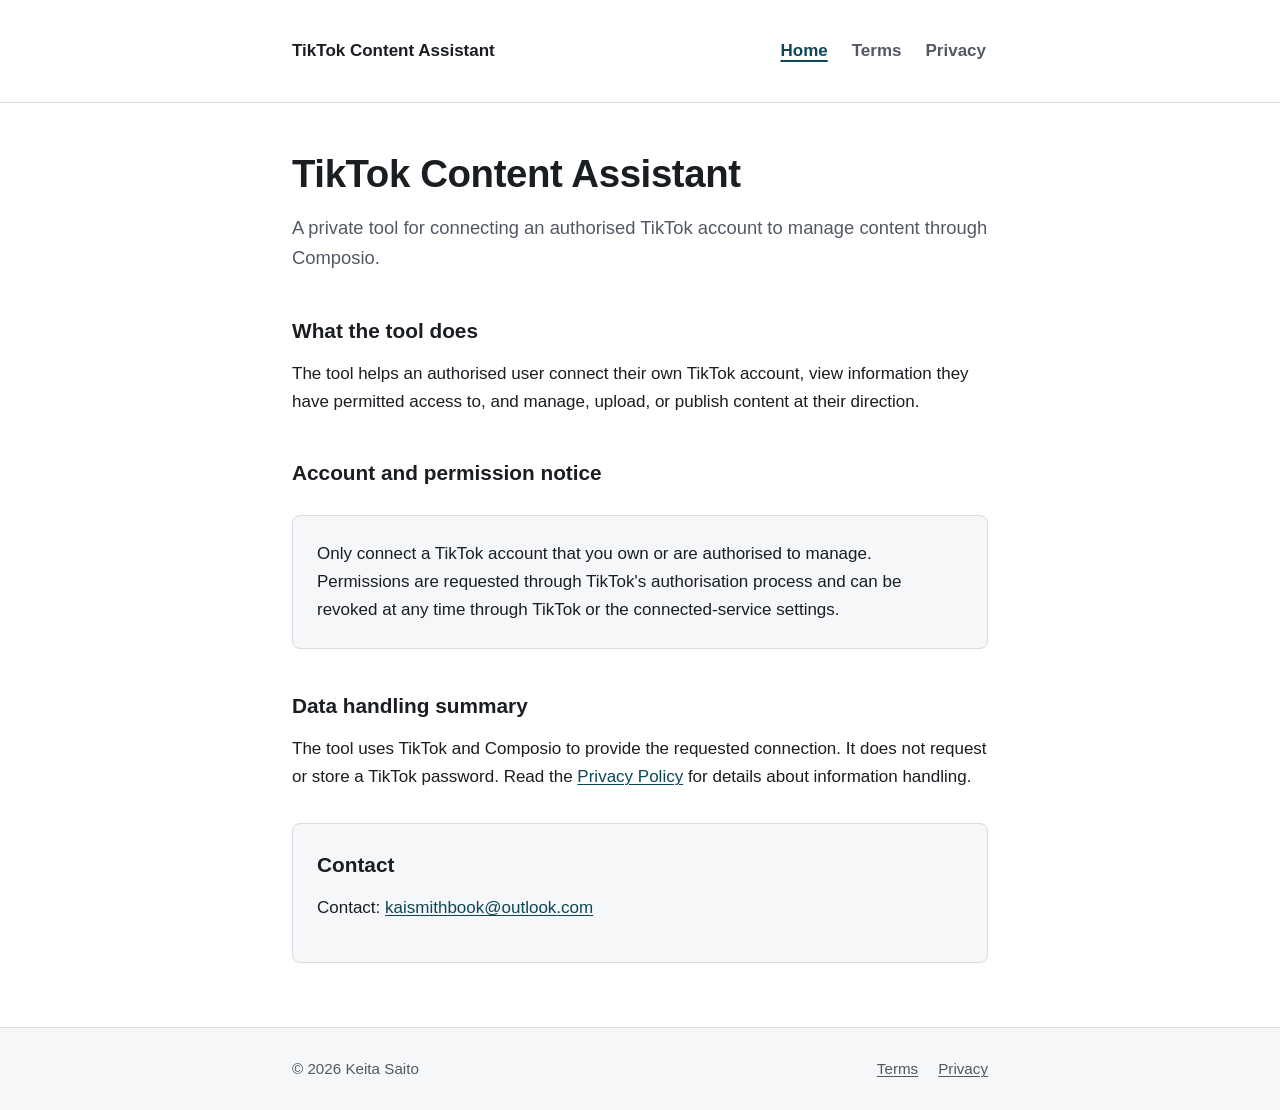
==== index.html @ eaf15cf5 "Add TikTok Content Assistant landing site for Composio + TikTok connection Static HTML/CSS site serv" ====
<!DOCTYPE html>
<html lang="en-GB">
<head>
  <meta charset="utf-8">
  <meta name="viewport" content="width=device-width, initial-scale=1">
  <title>TikTok Content Assistant</title>
  <meta name="description" content="A private tool for authorised TikTok account connection and content management.">
  <link rel="stylesheet" href="styles.css">
  <link rel="icon" href="favicon.svg" type="image/svg+xml">
</head>
<body>

  <header class="site-header">
    <div class="site-header__inner">
      <p class="site-header__brand">TikTok Content Assistant</p>
      <nav class="site-nav" aria-label="Primary">
        <ul>
          <li><a href="index.html" aria-current="page">Home</a></li>
          <li><a href="terms.html">Terms</a></li>
          <li><a href="privacy.html">Privacy</a></li>
        </ul>
      </nav>
    </div>
  </header>

  <main class="site-main">

    <section aria-labelledby="hero">
      <h1 id="hero">TikTok Content Assistant</h1>
      <p class="lead">A private tool for connecting an authorised TikTok account to manage content through Composio.</p>
    </section>

    <section aria-labelledby="what">
      <h2 id="what">What the tool does</h2>
      <p>The tool helps an authorised user connect their own TikTok account, view information they have permitted access to, and manage, upload, or publish content at their direction.</p>
    </section>

    <section aria-labelledby="account">
      <h2 id="account">Account and permission notice</h2>
      <div class="card">
        <p>Only connect a TikTok account that you own or are authorised to manage. Permissions are requested through TikTok's authorisation process and can be revoked at any time through TikTok or the connected-service settings.</p>
      </div>
    </section>

    <section aria-labelledby="data">
      <h2 id="data">Data handling summary</h2>
      <p>The tool uses TikTok and Composio to provide the requested connection. It does not request or store a TikTok password. Read the <a href="privacy.html">Privacy Policy</a> for details about information handling.</p>
    </section>

    <section aria-labelledby="contact">
      <div class="contact">
        <h2 id="contact">Contact</h2>
        <p>
          Contact: <a href="mailto:kaismithbook@outlook.com">kaismithbook@outlook.com</a>
        </p>
      </div>
    </section>

  </main>

  <footer class="site-footer">
    <div class="site-footer__inner">
      <span class="site-footer__year">© 2026 Keita Saito</span>
      <nav class="site-footer__links" aria-label="Legal">
        <a href="terms.html">Terms</a>
        <a href="privacy.html">Privacy</a>
      </nav>
    </div>
  </footer>

</body>
</html>
---- styles.css ----
/* TikTok Content Assistant — styles.css
   Plain, static, dependency-free. System fonts only. */

:root {
  --bg: #ffffff;
  --surface: #f6f7f9;
  --text: #1a1d21;
  --text-muted: #525964;
  --border: #d8dce2;
  --accent: #14617a;        /* restrained teal accent */
  --accent-strong: #0c4759;
  --focus: #14617a;
  --max-width: 760px;
  --radius: 8px;
  --gutter: clamp(16px, 5vw, 32px);
}

* {
  box-sizing: border-box;
}

html {
  -webkit-text-size-adjust: 100%;
}

body {
  margin: 0;
  background: var(--bg);
  color: var(--text);
  font-family: -apple-system, BlinkMacSystemFont, "Segoe UI", Roboto, Oxygen,
    Ubuntu, Cantarell, "Helvetica Neue", Arial, sans-serif;
  font-size: 1.0625rem;
  line-height: 1.65;
  -webkit-font-smoothing: antialiased;
  text-rendering: optimizeLegibility;
}

a {
  color: var(--accent-strong);
  text-decoration: underline;
  text-underline-offset: 2px;
  text-decoration-thickness: 1px;
}

a:hover {
  color: var(--accent);
}

a:focus-visible,
button:focus-visible,
[tabindex]:focus-visible {
  outline: 3px solid var(--focus);
  outline-offset: 2px;
  border-radius: 2px;
}

/* ---------- Header / Nav ---------- */

.site-header {
  border-bottom: 1px solid var(--border);
  background: var(--bg);
}

.site-header__inner {
  max-width: var(--max-width);
  margin: 0 auto;
  padding: 20px var(--gutter);
  display: flex;
  flex-wrap: wrap;
  align-items: baseline;
  justify-content: space-between;
  gap: 8px 16px;
}

.site-header__brand {
  font-size: 1.0625rem;
  font-weight: 700;
  color: var(--text);
}

.site-nav ul {
  list-style: none;
  display: flex;
  flex-wrap: wrap;
  gap: 8px 20px;
  margin: 0;
  padding: 0;
}

.site-nav a {
  color: var(--text-muted);
  font-weight: 600;
  text-decoration: none;
  padding: 4px 2px;
}

.site-nav a:hover {
  color: var(--accent-strong);
}

.site-nav a[aria-current="page"] {
  color: var(--accent-strong);
  text-decoration: underline;
  text-decoration-thickness: 2px;
  text-underline-offset: 4px;
}

/* ---------- Main ---------- */

.site-main {
  max-width: var(--max-width);
  margin: 0 auto;
  padding: 48px var(--gutter) 64px;
}

main h1 {
  font-size: clamp(1.9rem, 6vw, 2.4rem);
  line-height: 1.2;
  margin: 0 0 16px;
  letter-spacing: -0.01em;
}

main h2 {
  font-size: 1.3rem;
  margin: 40px 0 12px;
}

main p {
  margin: 0 0 16px;
  color: var(--text);
}

.lead {
  font-size: 1.15rem;
  color: var(--text-muted);
  margin-bottom: 8px;
}

.updated {
  color: var(--text-muted);
  font-size: 0.95rem;
  margin: 0 0 32px;
}

/* ---------- Cards / sections ---------- */

.card {
  background: var(--surface);
  border: 1px solid var(--border);
  border-radius: var(--radius);
  padding: 24px;
  margin: 24px 0;
}

.card p:last-child,
.card li:last-child {
  margin-bottom: 0;
}

/* ---------- Legal prose ---------- */

.legal ol {
  margin: 0;
  padding-left: 1.25rem;
}

.legal ol li {
  margin-bottom: 14px;
}

.legal h2 {
  margin-top: 36px;
}

/* ---------- Contact block ---------- */

.contact {
  background: var(--surface);
  border: 1px solid var(--border);
  border-radius: var(--radius);
  padding: 24px;
  margin-top: 32px;
}

.contact h2 {
  margin-top: 0;
}

.contact__meta {
  list-style: none;
  margin: 0;
  padding: 0;
}

.contact__meta li {
  margin-bottom: 6px;
}

.contact__meta strong {
  display: inline-block;
  min-width: 7em;
  color: var(--text-muted);
  font-weight: 600;
}

/* ---------- Footer ---------- */

.site-footer {
  border-top: 1px solid var(--border);
  background: var(--surface);
}

.site-footer__inner {
  max-width: var(--max-width);
  margin: 0 auto;
  padding: 28px var(--gutter);
  display: flex;
  flex-wrap: wrap;
  gap: 8px 24px;
  align-items: center;
  justify-content: space-between;
  color: var(--text-muted);
  font-size: 0.95rem;
}

.site-footer__links {
  display: flex;
  flex-wrap: wrap;
  gap: 8px 20px;
}

.site-footer a {
  color: var(--text-muted);
}

.site-footer a:hover {
  color: var(--accent-strong);
}

.site-footer__year {
  font-variant-numeric: tabular-nums;
}

/* ---------- Responsive ---------- */

@media (max-width: 560px) {
  .site-header__inner {
    flex-direction: column;
    align-items: flex-start;
    gap: 10px;
  }

  .site-footer__inner {
    flex-direction: column;
    align-items: flex-start;
  }

  .contact__meta strong {
    display: block;
    min-width: 0;
  }
}

/* ---------- Reduced motion ---------- */

@media (prefers-reduced-motion: reduce) {
  * {
    transition: none !important;
    animation: none !important;
  }
}
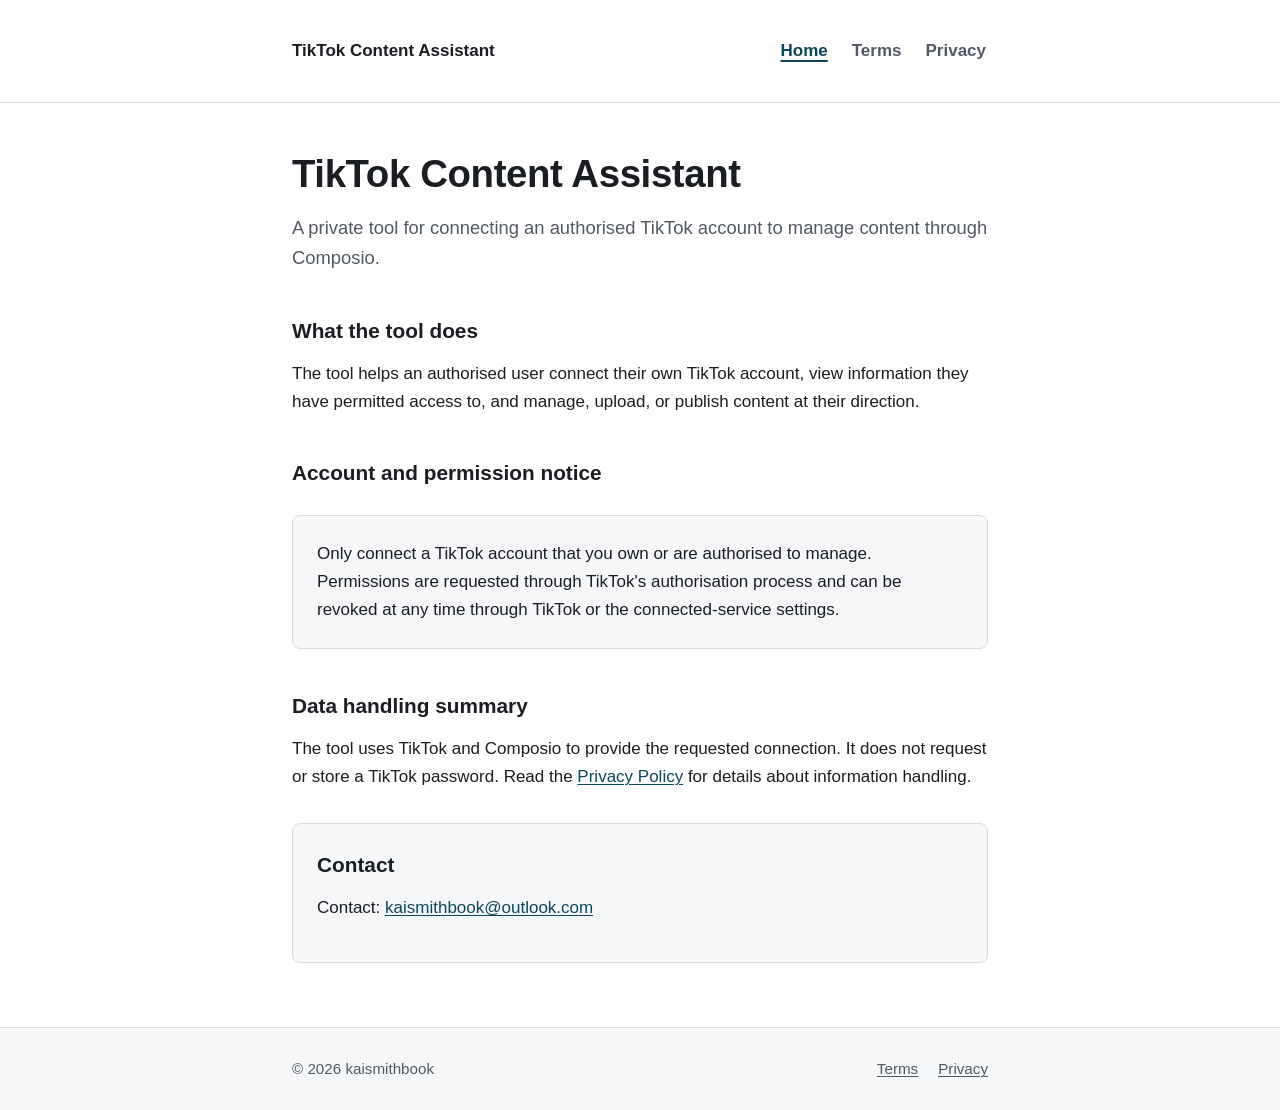
==== commit 57575fcc: "added tiktok Verify URL prefix" ====
--- a/index.html
+++ b/index.html
@@ -60,7 +60,7 @@
 
   <footer class="site-footer">
     <div class="site-footer__inner">
-      <span class="site-footer__year">© 2026 Keita Saito</span>
+      <span class="site-footer__year">© 2026 kaismithbook</span>
       <nav class="site-footer__links" aria-label="Legal">
         <a href="terms.html">Terms</a>
         <a href="privacy.html">Privacy</a>
